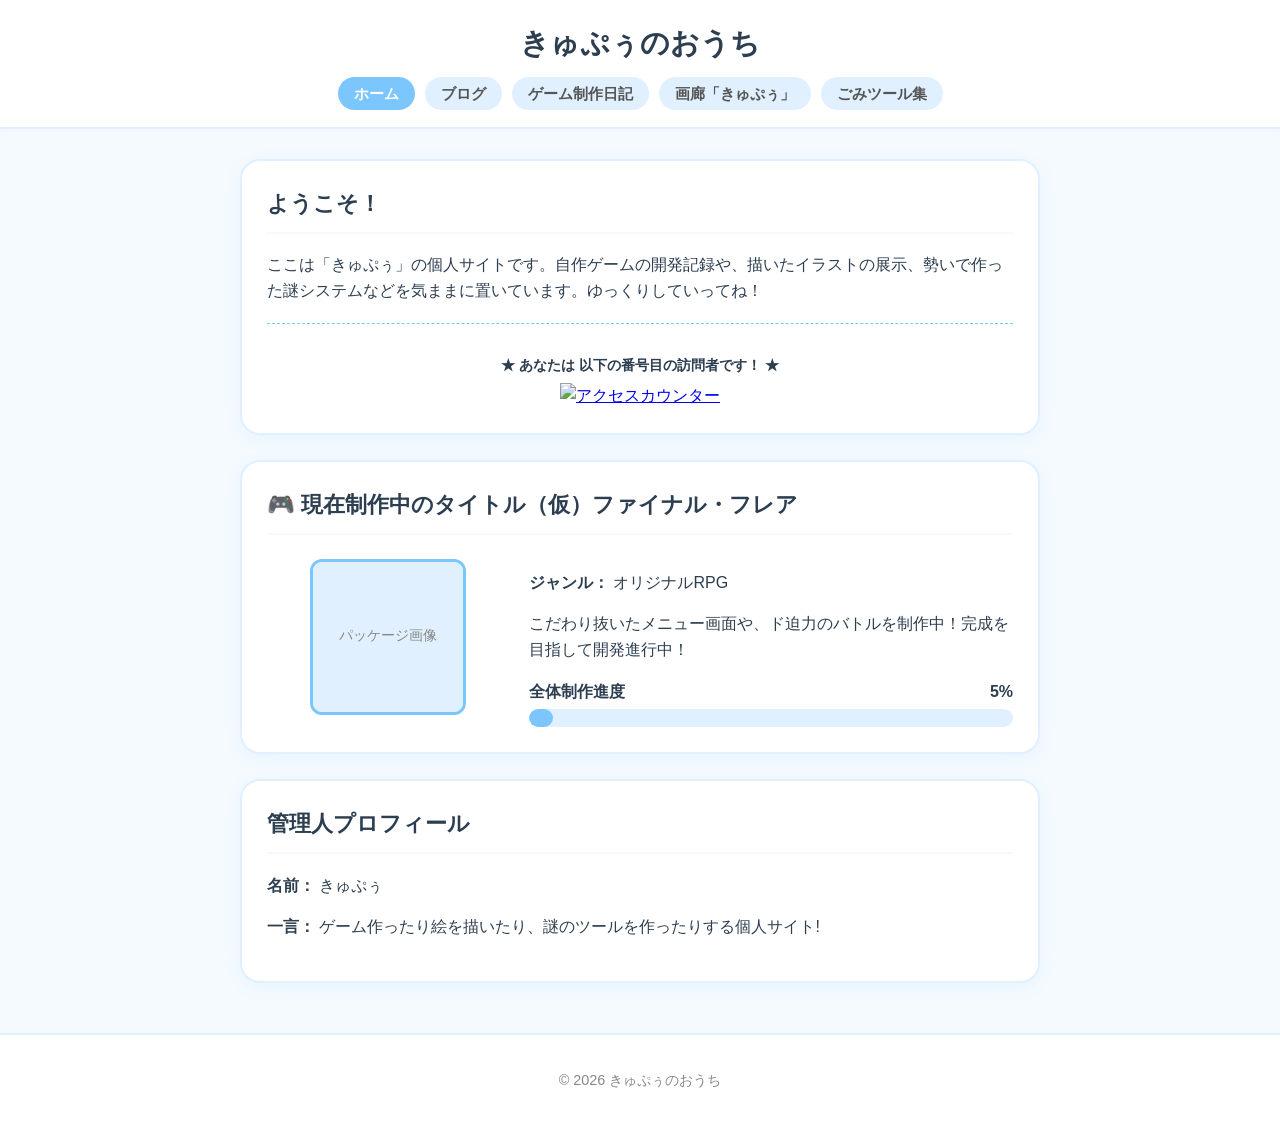
==== index.html @ e2a7de34 "Update index.html" ====
<!DOCTYPE html>
<html lang="ja">
<head>
  <meta charset="UTF-8">
  <title>ホーム | きゅぷぅのおうち</title>
  <link rel="stylesheet" href="style.css">
</head>
<body>
  <header>
    <h1 class="site-title">きゅぷぅのおうち</h1>
    <nav>
      <ul>
        <li><a href="index.html" class="active">ホーム</a></li>
        <li><a href="blog.html">ブログ</a></li>
        <li><a href="game.html">ゲーム制作日記</a></li>
        <li><a href="gallery.html">画廊「きゅぷぅ」</a></li>
        <li><a href="tools.html">ごみツール集</a></li>
      </ul>
    </nav>
  </header>

  <main>
    <section class="card">
      <h2>ようこそ！</h2>
      <p>ここは「きゅぷぅ」の個人サイトです。自作ゲームの開発記録や、描いたイラストの展示、勢いで作った謎システムなどを気ままに置いています。ゆっくりしていってね！</p>
      
      <!-- 🔢 アクセスカウンター設置エリア -->
      <div style="text-align: center; margin-top: 20px; padding-top: 15px; border-top: 1px dashed #7cc6fe;">
        <p style="font-size: 0.9em; margin-bottom: 6px; font-weight: bold; color: #2c3e50;">★ あなたは 以下の番号目の訪問者です！ ★</p>
        <a href="https://www.stylemap.co.jp/"><img src="https://www.f-counter.net/j/68/1794904348/" alt="アクセスカウンター"></a>
      </div>
    </section>

    <!-- 🎮 現在制作中のゲーム ＆ パッケージ ＆ 進行度ゲージ -->
    <section class="card">
      <h2>🎮 現在制作中のタイトル（仮）ファイナル・フレア</h2>
      
      <div style="display: flex; flex-wrap: wrap; gap: 20px; align-items: center; margin-top: 15px;">
        <!-- パッケージ画像（クリックで拡大！画像がないときはアイコンや仮画像でもOK） -->
        <div style="flex: 1; min-width: 180px; text-align: center;">
          <img src="package.png" class="zoomable-img" alt="ゲームパッケージ" style="border: 3px solid #7cc6fe; background-color: #f4faff;" onerror="this.src='data:image/svg+xml;utf8,<svg xmlns=\'http://www.w3.org/2000/svg\' width=\'150\' height=\'150\'><rect width=\'100%\' height=\'100%\' fill=\'%23e1f0ff\'/><text x=\'50%\' y=\'50%\' dominant-baseline=\'middle\' text-anchor=\'middle\' fill=\' %23888\' font-size=\'14\'>パッケージ画像</text></svg>'">
        </div>

        <!-- 詳細 ＆ 進行度 -->
        <div style="flex: 2; min-width: 250px;">
          <p><strong>ジャンル：</strong> オリジナルRPG</p>
          <p>こだわり抜いたメニュー画面や、ド迫力のバトルを制作中！完成を目指して開発進行中！</p>
          
          <!-- 進行度ゲージ（ここの width: 45% の数字を変えるとゲージが伸び縮みする！） -->
          <div style="margin-top: 15px;">
            <div style="display: flex; justify-content: space-between; font-weight: bold; margin-bottom: 5px; color: #2c3e50;">
              <span>全体制作進度</span>
              <span>5%</span>
            </div>
            <div style="background-color: #e1f0ff; border-radius: 10px; height: 18px; overflow: hidden;">
              <div style="background-color: #7cc6fe; width: 5%; height: 100%; border-radius: 10px;"></div>
            </div>
          </div>
        </div>
      </div>
    </section>

    <section class="card">
      <h2>管理人プロフィール</h2>
      <p><strong>名前：</strong> きゅぷぅ</p>
      <p><strong>一言：</strong> ゲーム作ったり絵を描いたり、謎のツールを作ったりする個人サイト!</p>
    </section>
  </main>

  <footer>
    <p>&copy; 2026 きゅぷぅのおうち</p>
  </footer>

  <!-- 画像拡大用モーダル -->
  <div id="image-modal" onclick="closeModal()">
    <img id="modal-img">
  </div>
  <script>
    function openModal(src) {
      document.getElementById("image-modal").style.display = "flex";
      document.getElementById("modal-img").src = src;
    }
    function closeModal() {
      document.getElementById("image-modal").style.display = "none";
    }
    // zoomable-img クラスがついた画像を自動で拡大対応させる
    document.addEventListener("click", function(e) {
      if (e.target.classList.contains("zoomable-img")) {
        openModal(e.target.src);
      }
    });
  </script>
</body>
</html>
---- style.css ----
/* 全体の基本設定 */
body {
  font-family: 'Helvetica Neue', Arial, sans-serif;
  background-color: #f4faff;
  color: #2c3e50;
  margin: 0;
  padding: 0;
  line-height: 1.6;
}

/* ヘッダー・ナビゲーション */
header {
  background-color: #ffffff;
  border-bottom: 2px solid #e1f0ff;
  padding: 20px;
  text-align: center;
  box-shadow: 0 2px 5px rgba(0,0,0,0.02);
}

.site-title {
  margin: 0 0 15px 0;
  color: #2c3e50;
  font-size: 1.8rem;
}

nav ul {
  list-style: none;
  padding: 0;
  margin: 0;
  display: flex;
  justify-content: center;
  flex-wrap: wrap;
  gap: 10px;
}

nav ul li a {
  text-decoration: none;
  color: #555;
  background-color: #e1f0ff;
  padding: 8px 16px;
  border-radius: 20px;
  font-weight: bold;
  font-size: 0.95rem;
  transition: background-color 0.2s, color 0.2s;
}

nav ul li a:hover,
nav ul li a.active {
  background-color: #7cc6fe;
  color: #ffffff;
}

/* メインコンテンツ・カードレイアウト */
main {
  max-width: 800px;
  margin: 30px auto;
  padding: 0 20px;
}

.card {
  background-color: #ffffff;
  border: 2px solid #e1f0ff;
  border-radius: 20px;
  padding: 25px;
  margin-bottom: 25px;
  box-shadow: 0 4px 15px rgba(124, 198, 254, 0.1);
}

.card h2 {
  margin-top: 0;
  color: #2c3e50;
  font-size: 1.4rem;
  border-bottom: 2px solid #f4faff;
  padding-bottom: 10px;
}

/* フッター */
footer {
  text-align: center;
  padding: 20px;
  color: #888;
  font-size: 0.9rem;
  border-top: 2px solid #e1f0ff;
  background-color: #ffffff;
  margin-top: 50px;
}

/* 🖼️ 画像クリック拡大（ライトボックス）用スタイル */
.zoomable-img {
  max-width: 100%;
  border-radius: 12px;
  cursor: pointer;
  transition: transform 0.2s, box-shadow 0.2s;
}
.zoomable-img:hover {
  transform: scale(1.02);
  box-shadow: 0 4px 12px rgba(0,0,0,0.15);
}

#image-modal {
  display: none;
  position: fixed;
  z-index: 9999;
  top: 0; left: 0;
  width: 100%; height: 100%;
  background-color: rgba(0, 0, 0, 0.85);
  justify-content: center;
  align-items: center;
  cursor: pointer;
}

#modal-img {
  max-width: 90%;
  max-height: 90%;
  border-radius: 12px;
  box-shadow: 0 5px 25px rgba(0,0,0,0.5);
}
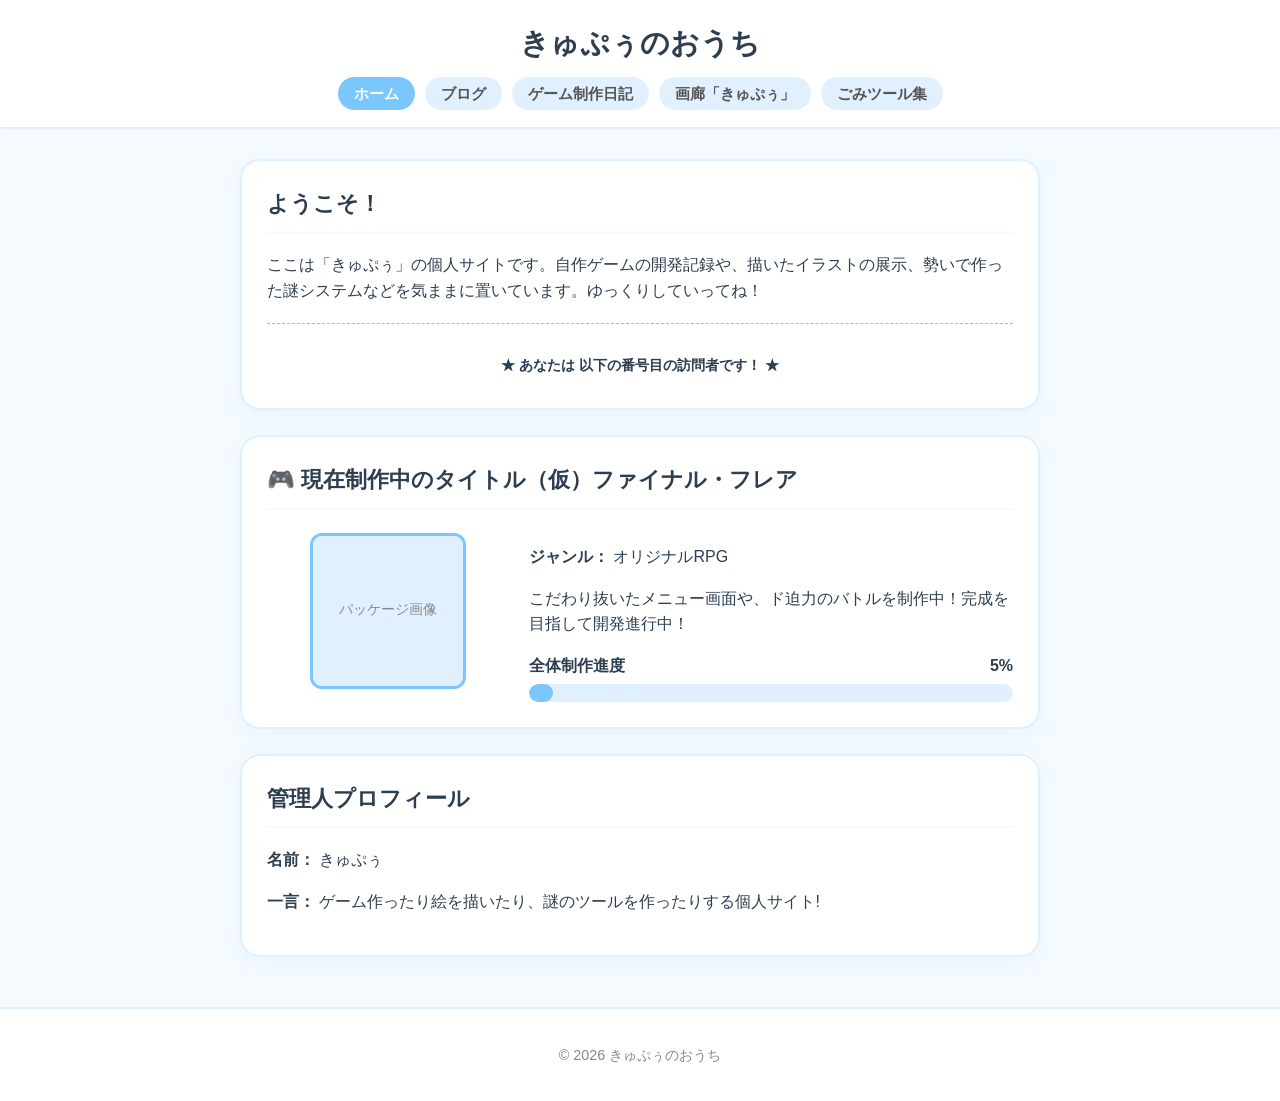
==== commit 2ec989a0: "Update index.html" ====
--- a/index.html
+++ b/index.html
@@ -27,7 +27,6 @@
       <!-- 🔢 アクセスカウンター設置エリア -->
       <div style="text-align: center; margin-top: 20px; padding-top: 15px; border-top: 1px dashed #7cc6fe;">
         <p style="font-size: 0.9em; margin-bottom: 6px; font-weight: bold; color: #2c3e50;">★ あなたは 以下の番号目の訪問者です！ ★</p>
-        <a href="https://www.stylemap.co.jp/"><img src="https://www.f-counter.net/j/68/1794904348/" alt="アクセスカウンター"></a>
       </div>
     </section>
 
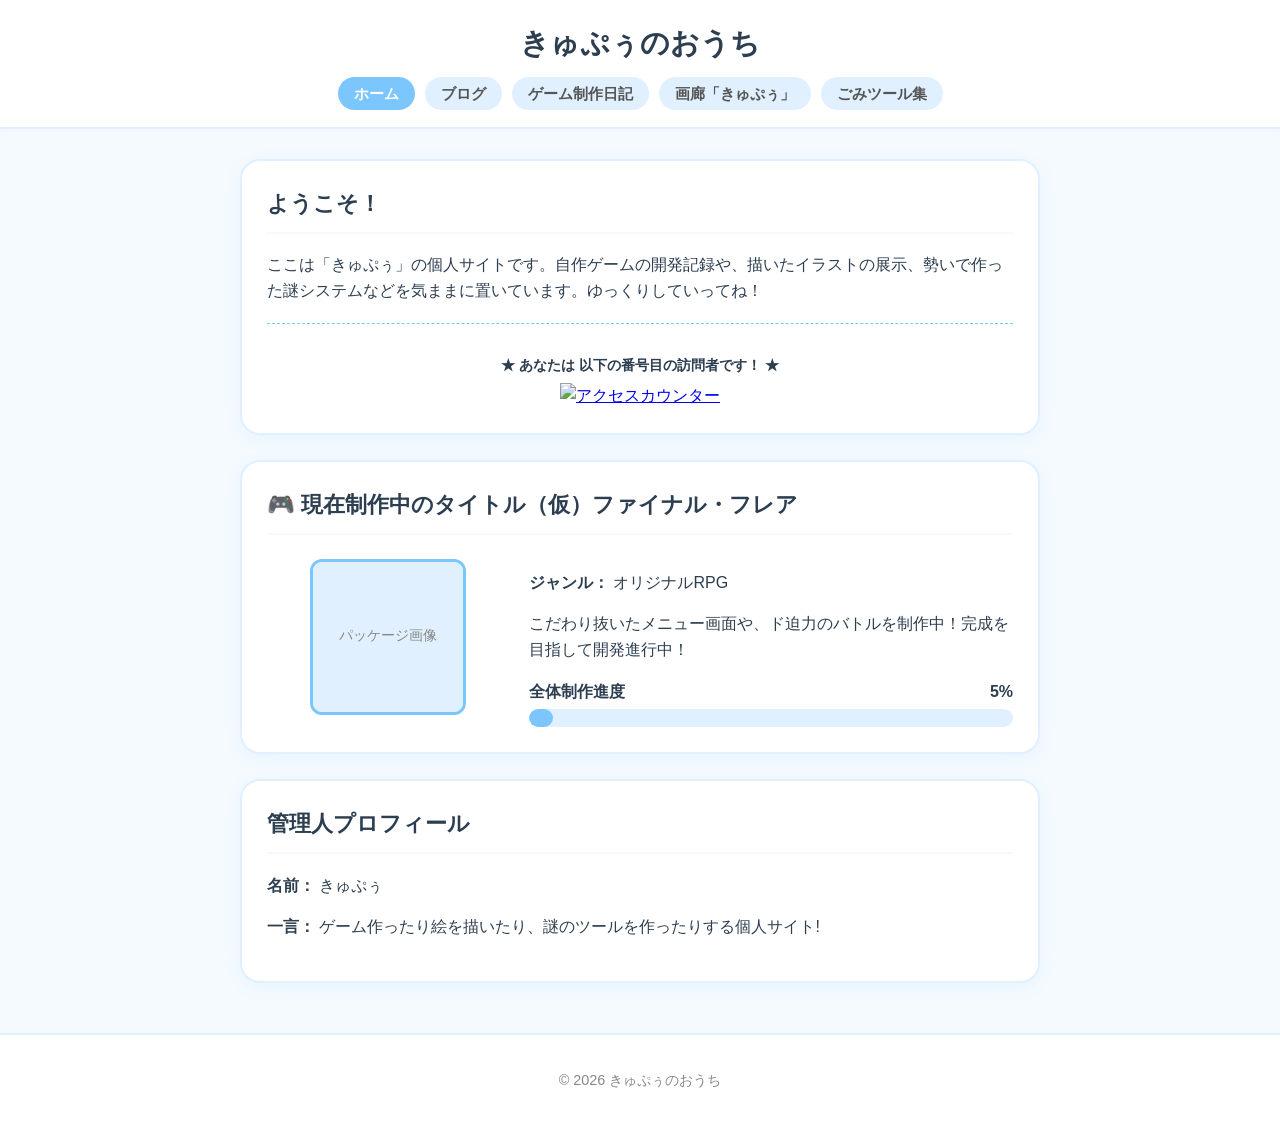
==== commit 392b81b2: "Update index.html" ====
--- a/index.html
+++ b/index.html
@@ -27,6 +27,7 @@
       <!-- 🔢 アクセスカウンター設置エリア -->
       <div style="text-align: center; margin-top: 20px; padding-top: 15px; border-top: 1px dashed #7cc6fe;">
         <p style="font-size: 0.9em; margin-bottom: 6px; font-weight: bold; color: #2c3e50;">★ あなたは 以下の番号目の訪問者です！ ★</p>
+        <a href="https://www.stylemap.co.jp/"><img src="https://www.f-counter.net/j/68/1794904348/" alt="アクセスカウンター"></a>
       </div>
     </section>
 
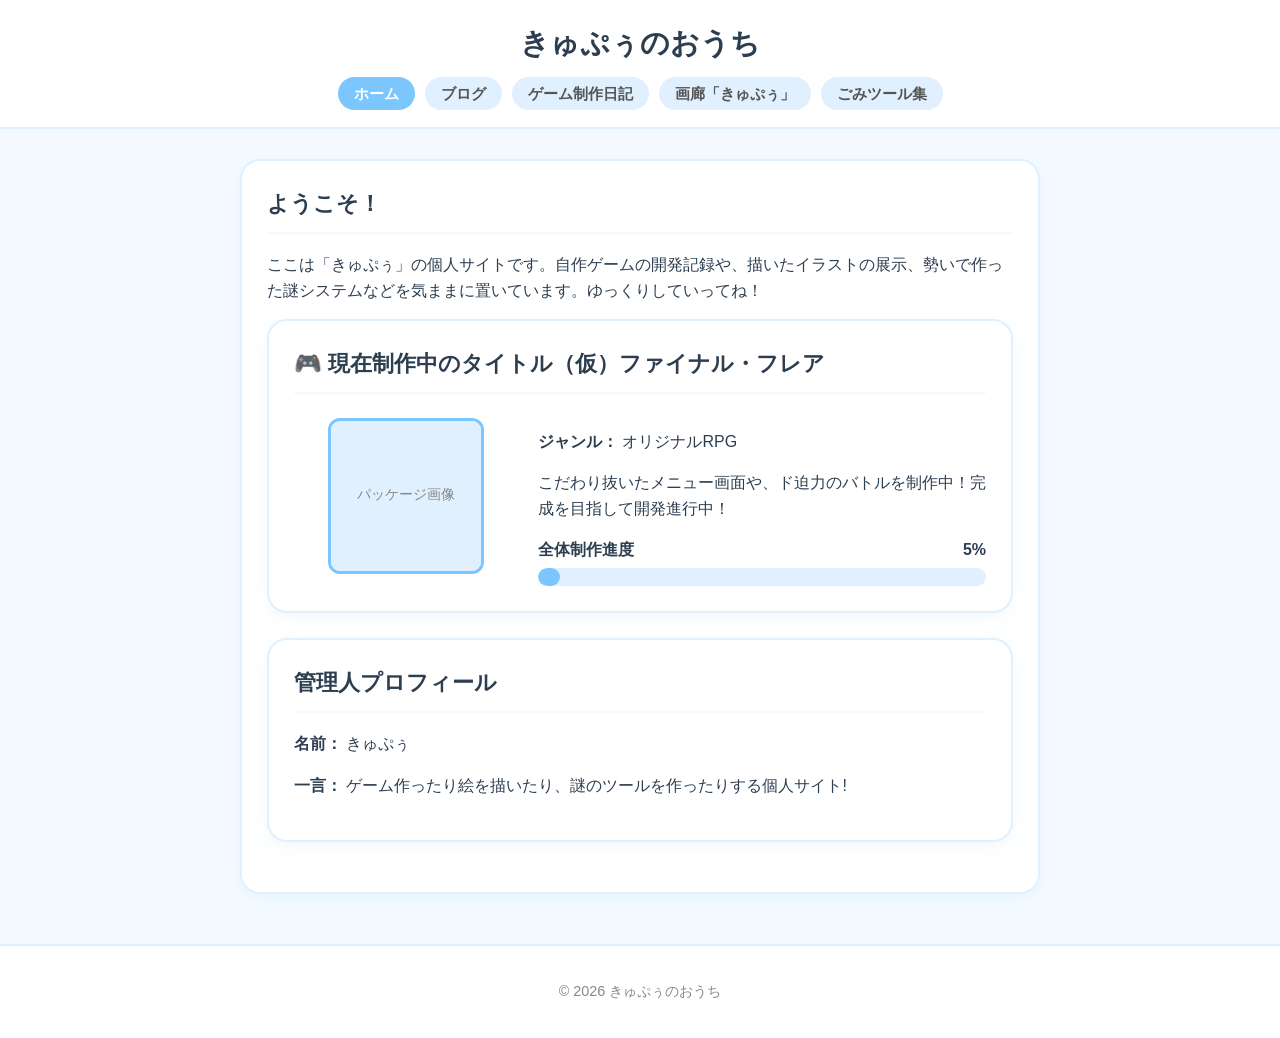
==== commit 4a31f3d3: "Update index.html" ====
--- a/index.html
+++ b/index.html
@@ -24,13 +24,6 @@
       <h2>ようこそ！</h2>
       <p>ここは「きゅぷぅ」の個人サイトです。自作ゲームの開発記録や、描いたイラストの展示、勢いで作った謎システムなどを気ままに置いています。ゆっくりしていってね！</p>
       
-      <!-- 🔢 アクセスカウンター設置エリア -->
-      <div style="text-align: center; margin-top: 20px; padding-top: 15px; border-top: 1px dashed #7cc6fe;">
-        <p style="font-size: 0.9em; margin-bottom: 6px; font-weight: bold; color: #2c3e50;">★ あなたは 以下の番号目の訪問者です！ ★</p>
-        <a href="https://www.stylemap.co.jp/"><img src="https://www.f-counter.net/j/68/1794904348/" alt="アクセスカウンター"></a>
-      </div>
-    </section>
-
     <!-- 🎮 現在制作中のゲーム ＆ パッケージ ＆ 進行度ゲージ -->
     <section class="card">
       <h2>🎮 現在制作中のタイトル（仮）ファイナル・フレア</h2>
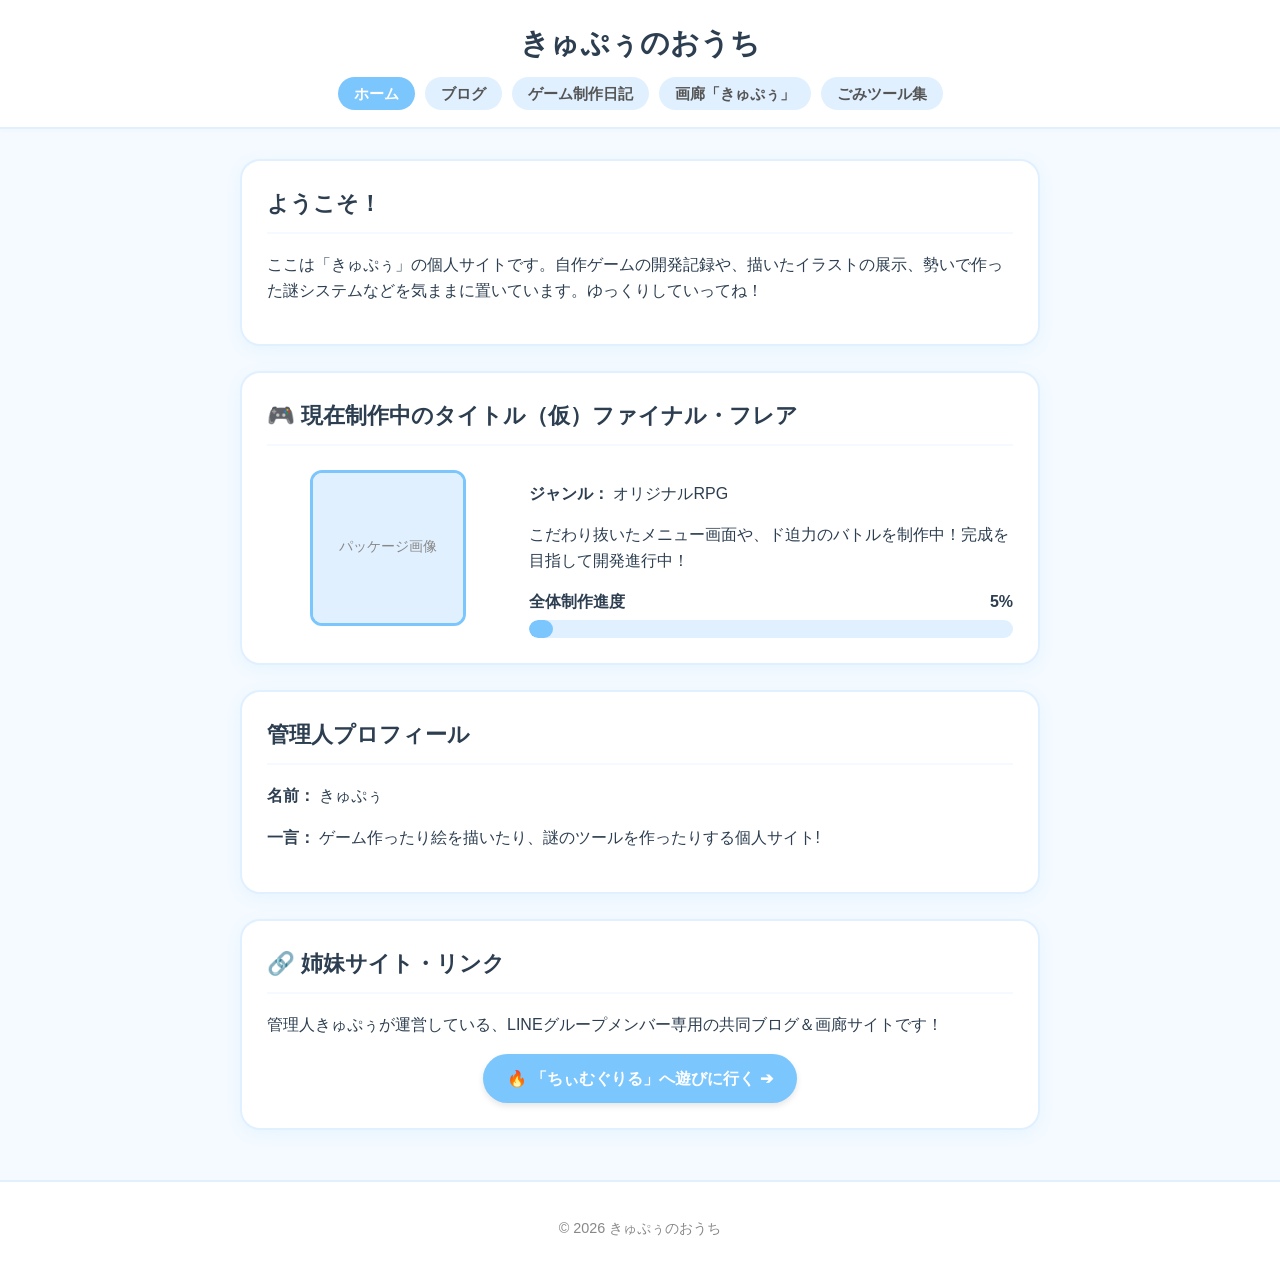
==== commit 76836cb8: "Update index.html" ====
--- a/index.html
+++ b/index.html
@@ -23,7 +23,8 @@
     <section class="card">
       <h2>ようこそ！</h2>
       <p>ここは「きゅぷぅ」の個人サイトです。自作ゲームの開発記録や、描いたイラストの展示、勢いで作った謎システムなどを気ままに置いています。ゆっくりしていってね！</p>
-      
+    </section>
+
     <!-- 🎮 現在制作中のゲーム ＆ パッケージ ＆ 進行度ゲージ -->
     <section class="card">
       <h2>🎮 現在制作中のタイトル（仮）ファイナル・フレア</h2>
@@ -39,7 +40,7 @@
           <p><strong>ジャンル：</strong> オリジナルRPG</p>
           <p>こだわり抜いたメニュー画面や、ド迫力のバトルを制作中！完成を目指して開発進行中！</p>
           
-          <!-- 進行度ゲージ（ここの width: 45% の数字を変えるとゲージが伸び縮みする！） -->
+          <!-- 進行度ゲージ（ここの width: 5% の数字を変えるとゲージが伸び縮みする！） -->
           <div style="margin-top: 15px;">
             <div style="display: flex; justify-content: space-between; font-weight: bold; margin-bottom: 5px; color: #2c3e50;">
               <span>全体制作進度</span>
@@ -57,6 +58,17 @@
       <h2>管理人プロフィール</h2>
       <p><strong>名前：</strong> きゅぷぅ</p>
       <p><strong>一言：</strong> ゲーム作ったり絵を描いたり、謎のツールを作ったりする個人サイト!</p>
+    </section>
+
+    <!-- 🔗 姉妹サイト「ちぃむぐりる」へのリンクカード -->
+    <section class="card">
+      <h2>🔗 姉妹サイト・リンク</h2>
+      <p>管理人きゅぷぅが運営している、LINEグループメンバー専用の共同ブログ＆画廊サイトです！</p>
+      <div style="text-align: center; margin-top: 15px;">
+        <a href="https://あなたのユーザー名.github.io/ちぃむぐりるのリポジトリ名/" target="_blank" style="display: inline-block; background-color: #7cc6fe; color: #ffffff; text-decoration: none; font-weight: bold; padding: 12px 24px; border-radius: 25px; box-shadow: 0 3px 6px rgba(0,0,0,0.1);">
+          🔥 「ちぃむぐりる」へ遊びに行く ➔
+        </a>
+      </div>
     </section>
   </main>
 
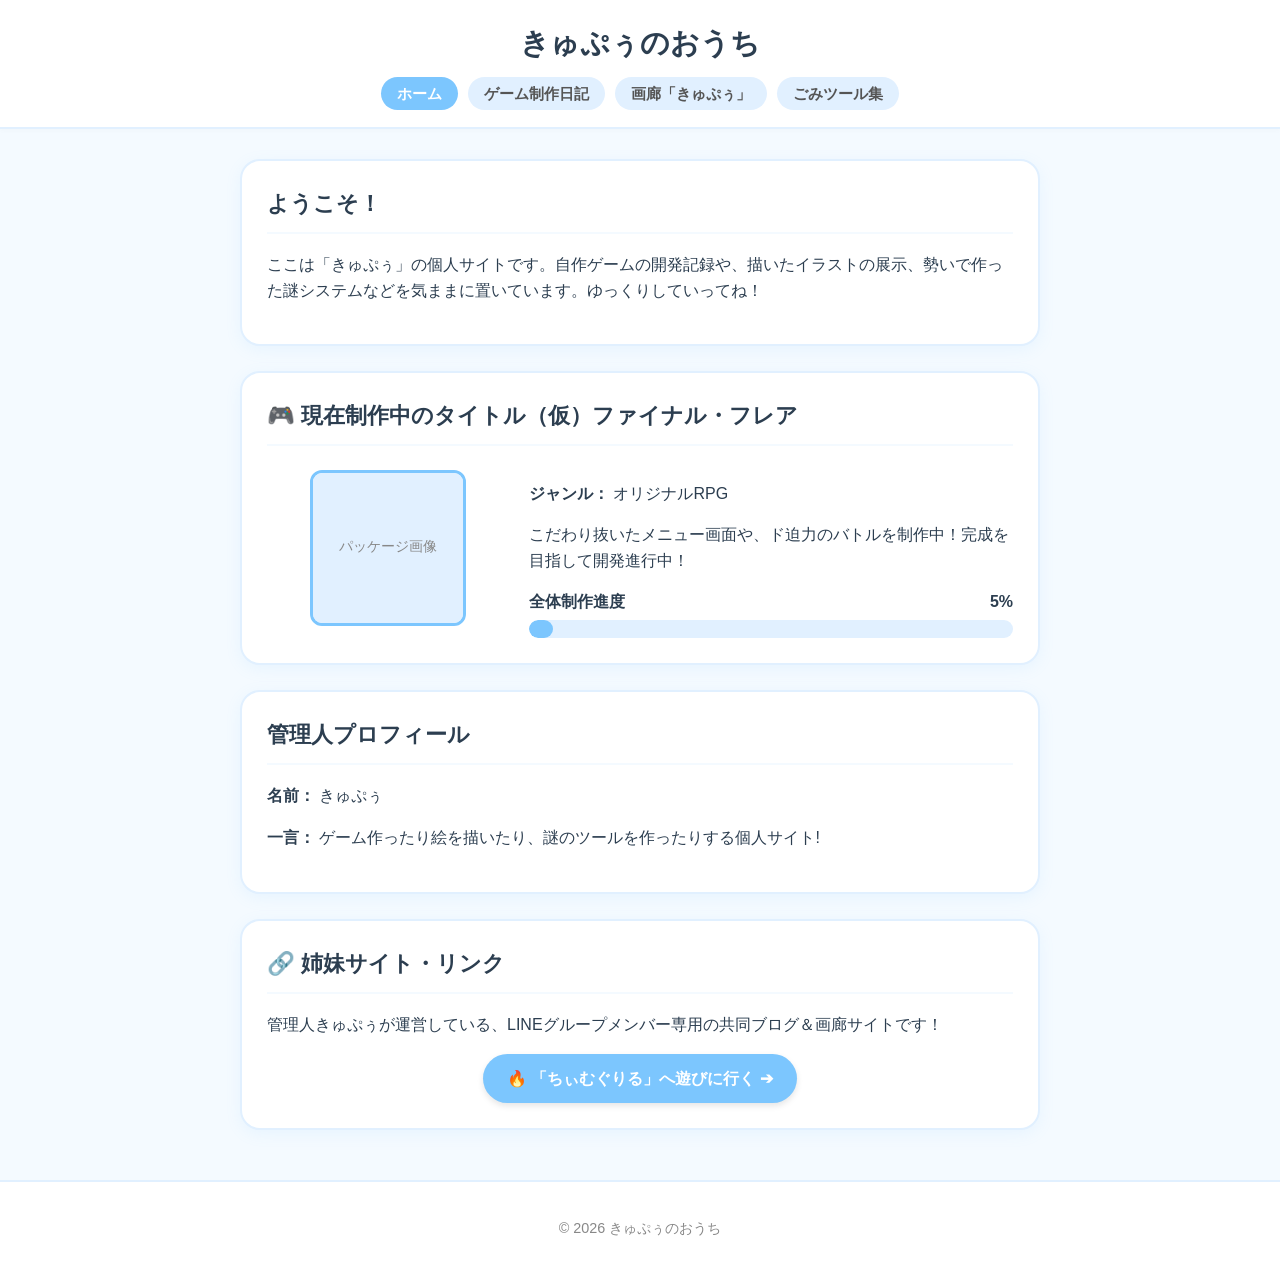
==== commit 18e59e8b: "Update index.html" ====
--- a/index.html
+++ b/index.html
@@ -11,7 +11,6 @@
     <nav>
       <ul>
         <li><a href="index.html" class="active">ホーム</a></li>
-        <li><a href="blog.html">ブログ</a></li>
         <li><a href="game.html">ゲーム制作日記</a></li>
         <li><a href="gallery.html">画廊「きゅぷぅ」</a></li>
         <li><a href="tools.html">ごみツール集</a></li>
@@ -65,7 +64,7 @@
       <h2>🔗 姉妹サイト・リンク</h2>
       <p>管理人きゅぷぅが運営している、LINEグループメンバー専用の共同ブログ＆画廊サイトです！</p>
       <div style="text-align: center; margin-top: 15px;">
-        <a href="https://あなたのユーザー名.github.io/ちぃむぐりるのリポジトリ名/" target="_blank" style="display: inline-block; background-color: #7cc6fe; color: #ffffff; text-decoration: none; font-weight: bold; padding: 12px 24px; border-radius: 25px; box-shadow: 0 3px 6px rgba(0,0,0,0.1);">
+        <a href="https://kyupuu.github.io/team-grill/" target="_blank" style="display: inline-block; background-color: #7cc6fe; color: #ffffff; text-decoration: none; font-weight: bold; padding: 12px 24px; border-radius: 25px; box-shadow: 0 3px 6px rgba(0,0,0,0.1);">
           🔥 「ちぃむぐりる」へ遊びに行く ➔
         </a>
       </div>
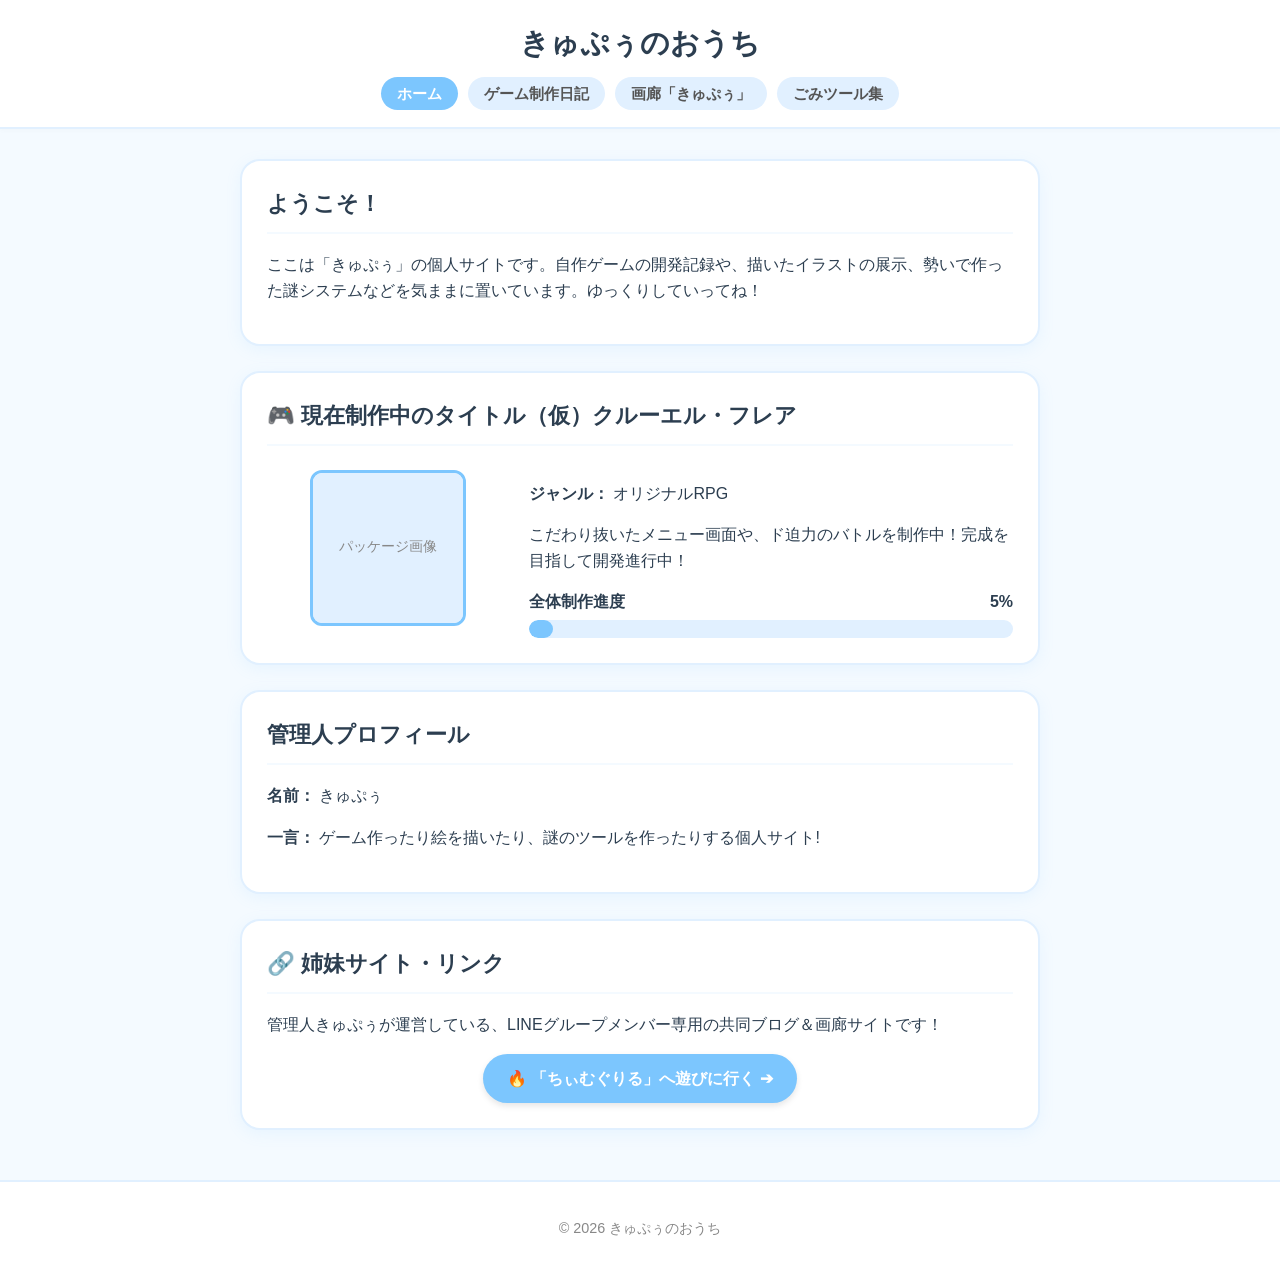
==== commit be77b22d: "Update index.html" ====
--- a/index.html
+++ b/index.html
@@ -26,7 +26,7 @@
 
     <!-- 🎮 現在制作中のゲーム ＆ パッケージ ＆ 進行度ゲージ -->
     <section class="card">
-      <h2>🎮 現在制作中のタイトル（仮）ファイナル・フレア</h2>
+      <h2>🎮 現在制作中のタイトル（仮）クルーエル・フレア</h2>
       
       <div style="display: flex; flex-wrap: wrap; gap: 20px; align-items: center; margin-top: 15px;">
         <!-- パッケージ画像（クリックで拡大！画像がないときはアイコンや仮画像でもOK） -->
